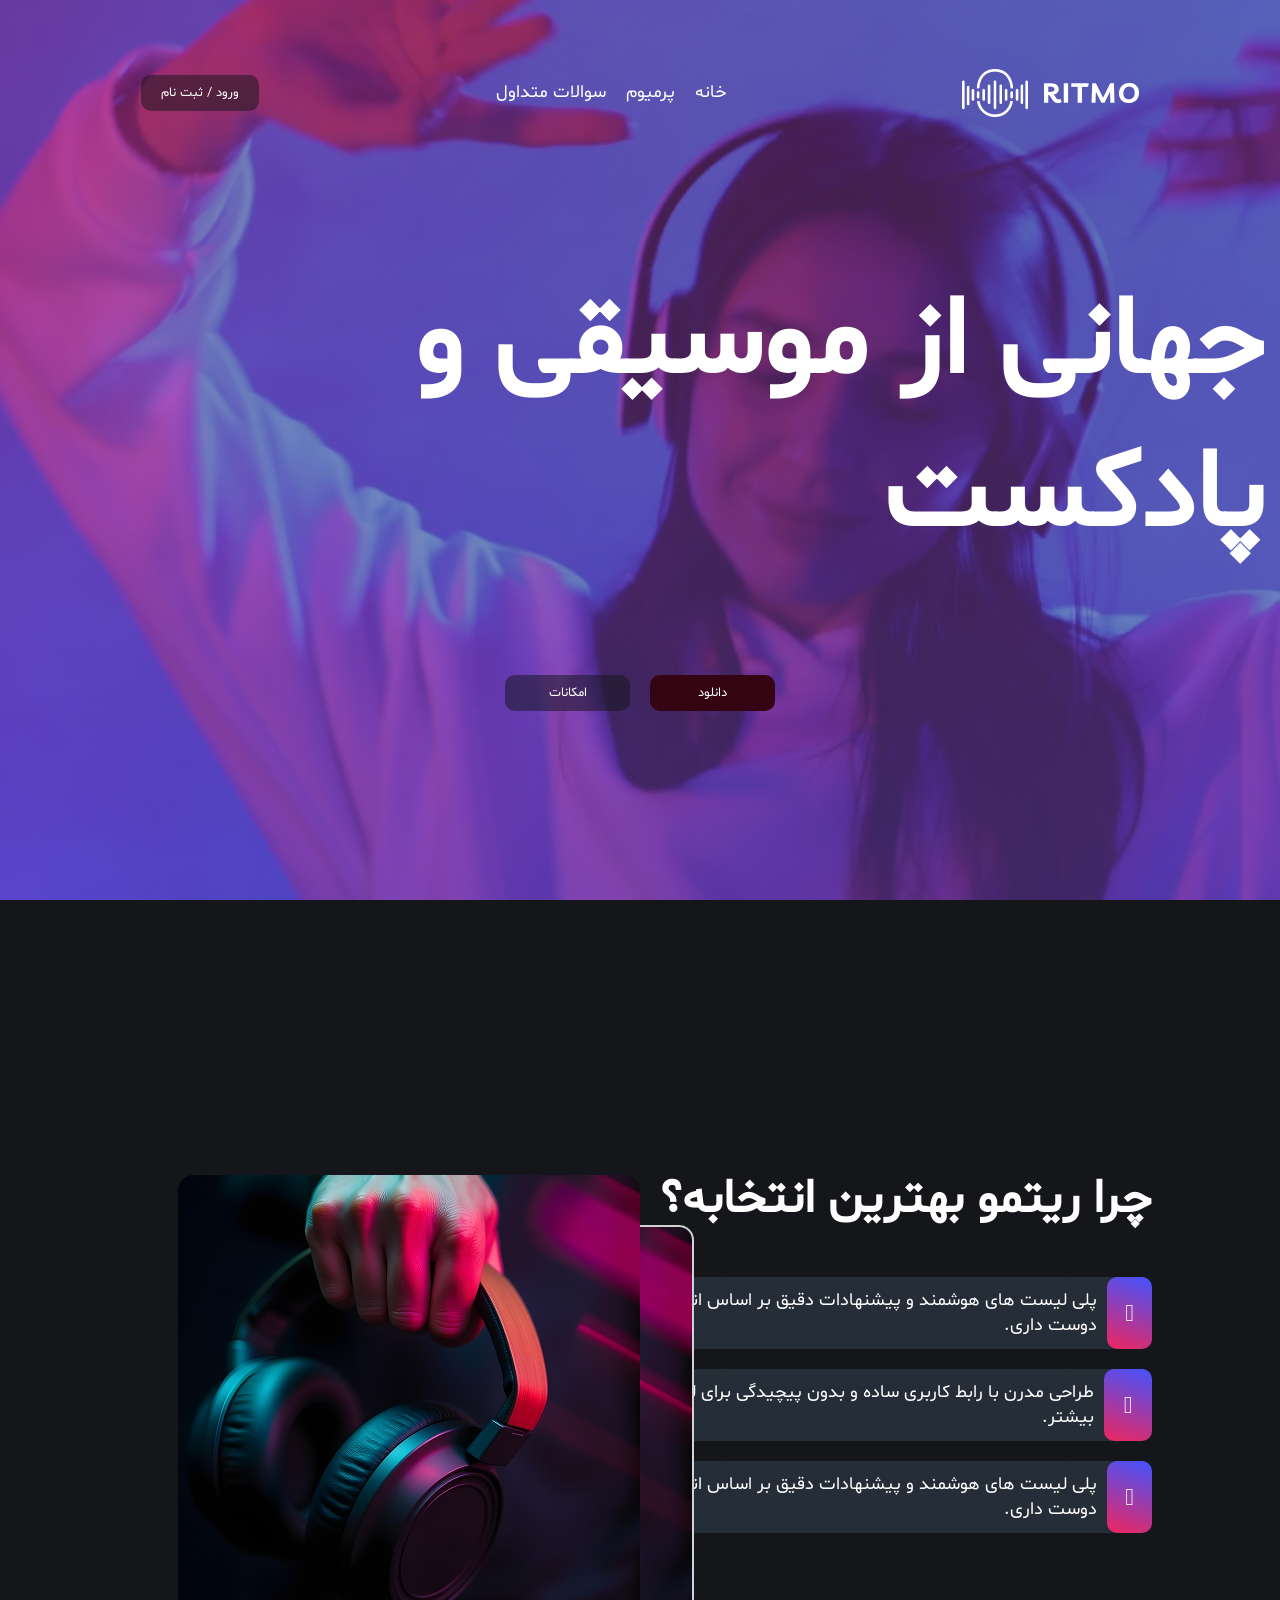
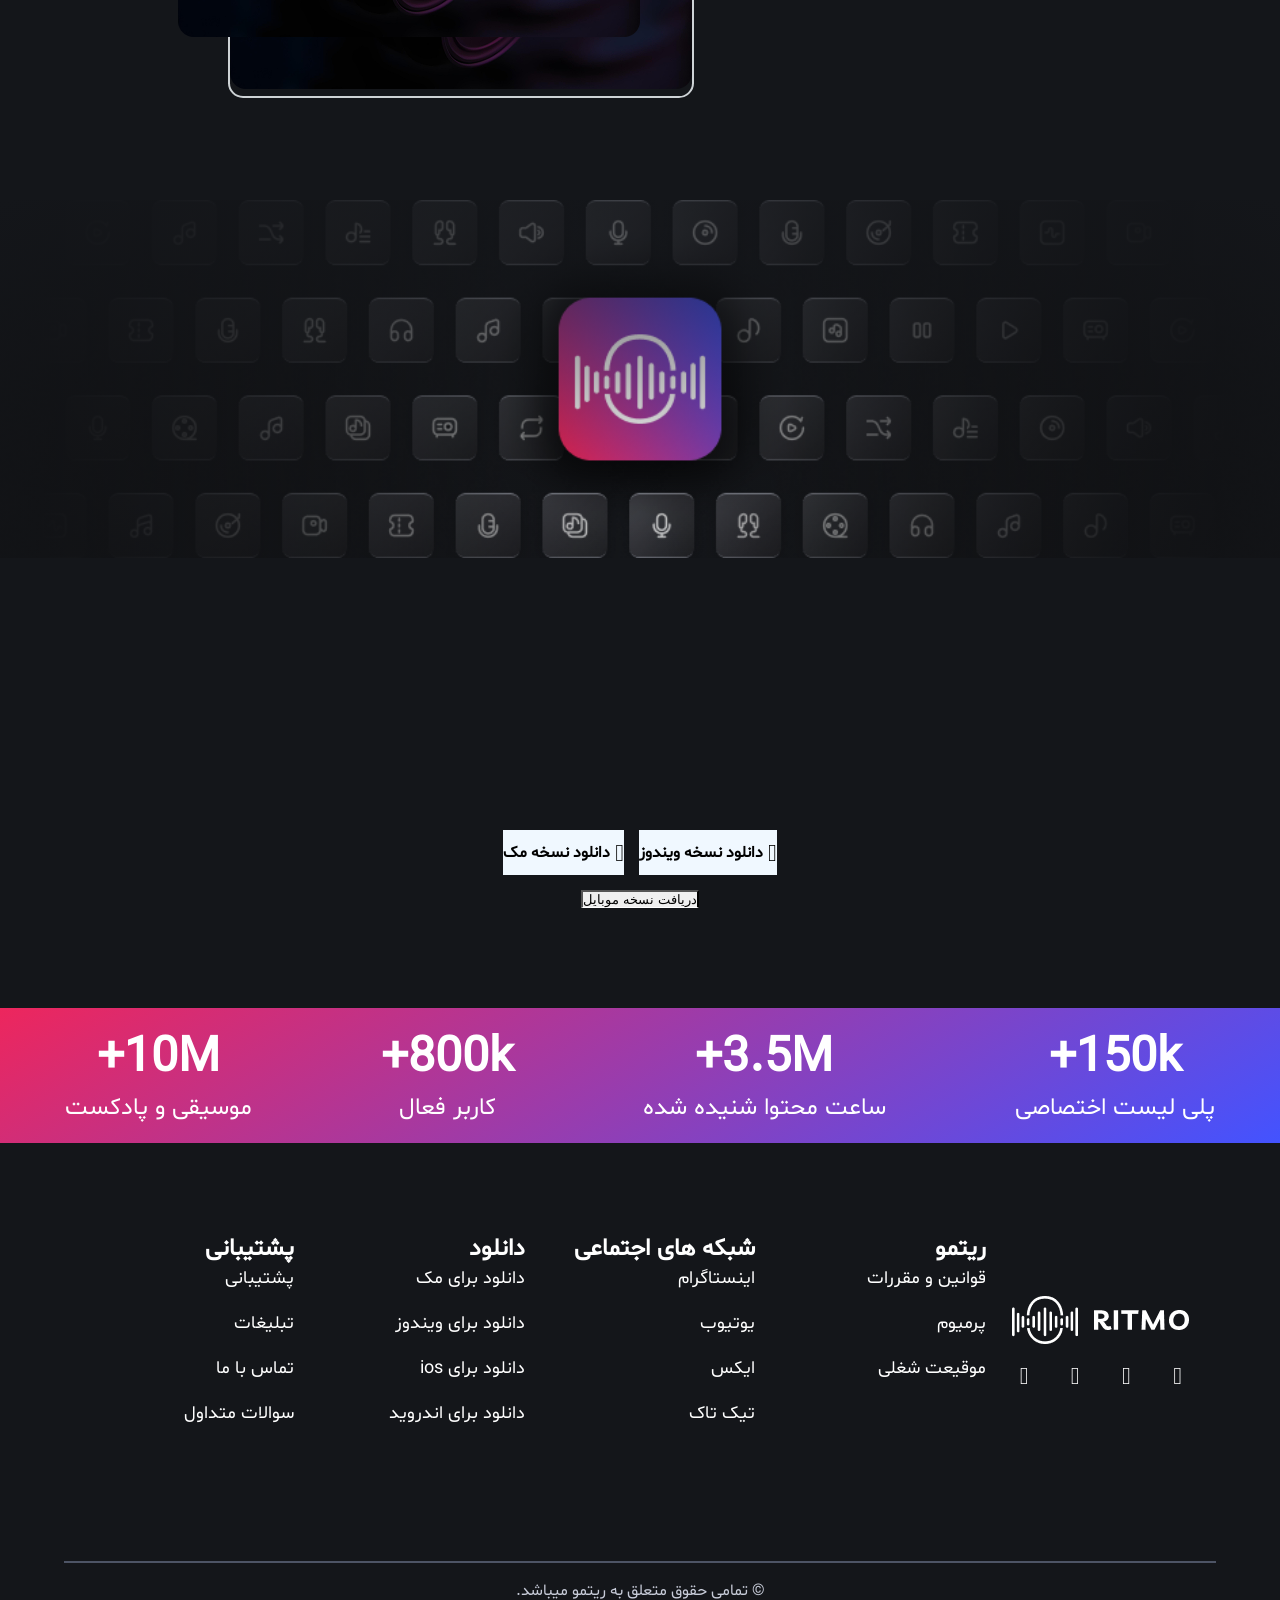
==== index.html @ 7dd8b9f4 "first" ====
<!DOCTYPE html>
<html lang="en">

<head>
    <meta charset="UTF-8">
    <meta name="viewport" content="width=device-width, initial-scale=1.0">
    <link rel='stylesheet'
        href='./assetes/css/uicons-regular-straight.css'>
    <link rel='stylesheet' href='./assetes/css/uicons-brands.css'>
    <link rel='stylesheet' href='./assetes/css/uicons-solid-chubby.css'> 
    <link rel="stylesheet" href="./assetes/css/style.css">
    <title>ریتمو</title>
</head>

<body>
    <div class="box1">
        <div class="header">
            <img src="./assetes/images/Logo (1).png" alt="">
            <ul>
                <li>خانه</li>
                <li>پرمیوم</li>
                <li>سوالات متداول</li>
            </ul>
           <a href="./login.html">
             <button id="buttom"> ورود / ثبت نام</button>
           </a>

        </div>
        <div>
            <h1>جهانی از موسیقی و پادکست</h1>
            <div class="button">
                <button class="button1"> دانلود </button>
                <button class="button2"> امکانات </button>
            </div>
        </div>
    </div>


    <div class="box2">
        <div class="box-1">
            <h2> چرا ریتمو بهترین انتخابه؟</h2>
            <br>
            <br>
            <div class="box-3">
                <ul class="ul-css">
                    <div class="list">
                        <div class="bg-icon">
                            <i class="fi fi-rs-folder-music"></i>
                        </div>
                        <p class="note"> پلی لیست های هوشمند و پیشنهادات دقیق بر اساس انچه دوست داری. </p>
                    </div>
                    <div class="list">
                        <div class="bg-icon">
                            <i class="fi fi-rs-microphone"></i>
                        </div>
                        <p class="note">طراحی مدرن با رابط کاربری ساده و بدون پیچیدگی برای لذت بیشتر.</p>
                    </div>
                    <div class="list">
                        <div class="bg-icon"ّ>
                              <i class="fi fi-rs-music-alt"></i>
                        </div>
                        <p class="note"> پلی لیست های هوشمند و پیشنهادات دقیق بر اساس انچه دوست داری. </p>
                    </div>
                </ul>
            </div>
        </div>
        <div class="box-2">
            <div class="Image1">
                <img src="./assetes/images/Image Overlay.png" alt="">
            </div>
            <div class="Image2">
                <img src="./assetes/images/Image Overlay.png" alt="">
            </div>
        </div>
    </div>

    <div class="Sub-Container">
    </div>
    <div class="download-btn">
        <div class="Button-Containe">
            <button class="Download-Button-Containe"> <i class="fi fi-brands-google-circle"></i>  <p>دانلود نسخه ویندوز</p> </button>
            <button class="Download-Button-Containe"><i class="fi fi-brands-apple"></i>   <p>دانلود نسخه مک</p> </button>
        </div>
        <div class="Button-Container2">
            <button>
                دریافت نسخه موبایل
            </button>
        </div>
    </div>
    <div class="Stats-Section">
        <div>
            <p class="counter">150k+</p>
            <p> پلی لیست اختصاصی </p>
        </div>
        <div>
            <p class="counter">3.5M+</p>
            <p>ساعت محتوا شنیده شده </p>
        </div>
        <div>
            <p class="counter">800k+</p>
            <p>کاربر فعال </p>
        </div>
        <div>
            <p class="counter">10M+</p>
            <p>موسیقی و پادکست </p>
        </div>
    </div>
    <div class="footer">
        <div class=" images">
            <img src="./assetes/images/Logo (1).png" alt="">
            <div class="social-icons">
                <i class="fi fi-brands-instagram"></i>
                <i class="fi fi-brands-tik-tok"></i>
                <i class="fi fi-brands-twitter-alt"></i>
                <i class="fi fi-brands-facebook"></i>
            </div>
        </div>

        <div class="Legal-Container">
            <p class="Legal-Header">ریتمو</p>
            <ul>
                <li>قوانین و مقررات </li>
                <li>پرمیوم</li>
                <li>موقیعت شغلی</li>
            </ul>
        </div>
        <div class="Legal-Container">
            <p class="Legal-Header">شبکه های اجتماعی </p>
            <ul>
                <li>اینستاگرام</li>
                <li>یوتیوب</li>
                <li>ایکس </li>
                <li>تیک تاک</li>
            </ul>
        </div>
        <div class="Legal-Container">
            <p class="Legal-Header">دانلود </p>
            <ul>
                <li>دانلود برای مک</li>
                <li>دانلود برای ویندوز</li>
                <li>دانلود برای ios</li>
                <li>دانلود برای اندروید</li>
            </ul>
        </div>
        <div class="Legal-Container">
            <p class="Legal-Header">پشتیبانی</p>
            <ul>
                <li> پشتیبانی </li>
                <li> تبلیغات </li>
                <li> تماس با ما </li>
                <li> سوالات متداول </li>
            </ul>
        </div>
    </div>
    <div class="footer-note">
        <p>
            <span> &copy; </span> تمامی حقوق متعلق به ریتمو میباشد.
        </p>
    </div>
</body>

</html>
---- assetes/css/uicons-brands.css ----
/*!
*   _____       _             __                 _____                               ______ _       _   _
*  |_   _|     | |           / _|               |_   _|                             |  ____| |     | | (_)
*    | |  _ __ | |_ ___ _ __| |_ __ _  ___ ___    | |  ___ ___  _ __  ___   ______  | |__  | | __ _| |_ _  ___ ___  _ __
*    | | | '_ \| __/ _ \ '__|  _/ _` |/ __/ _ \   | | / __/ _ \| '_ \/ __| |______| |  __| | |/ _` | __| |/ __/ _ \| '_ \
*   _| |_| | | | ||  __/ |  | || (_| | (_|  __/  _| || (_| (_) | | | \__ \          | |    | | (_| | |_| | (_| (_) | | | |
*  |_____|_| |_|\__\___|_|  |_| \__,_|\___\___| |_____\___\___/|_| |_|___/          |_|    |_|\__,_|\__|_|\___\___/|_| |_|
*
*                         UIcons 4.0.0 - https://www.flaticon.com/uicons/interface-icons
*/
@font-face {
    font-family: "uicons-brands";
    src: url("https://cdn-uicons.flaticon.com/4.0.0/uicons-brands/webfonts/uicons-brands.woff2") format("woff2"),
    url("https://cdn-uicons.flaticon.com/4.0.0/uicons-brands/webfonts/uicons-brands.woff") format("woff"),
    url("https://cdn-uicons.flaticon.com/4.0.0/uicons-brands/webfonts/uicons-brands.eot#iefix") format("embedded-opentype");
    font-display: swap;
}
    i[class^="fi-brands-"]:before, i[class*=" fi-brands-"]:before, span[class^="fi-brands-"]:before, span[class*="fi-brands-"]:before {
font-family: uicons-brands !important;
font-style: normal;
font-weight: normal !important;
font-variant: normal;
text-transform: none;
line-height: 1;
-webkit-font-smoothing: antialiased;
-moz-osx-font-smoothing: grayscale;
}

        .fi-brands-3m:before {
    content: "\e014";
    }
        .fi-brands-500px:before {
    content: "\e01a";
    }
        .fi-brands-abbot-laboratories:before {
    content: "\e027";
    }
        .fi-brands-accusoft:before {
    content: "\e02f";
    }
        .fi-brands-acrobat:before {
    content: "\e032";
    }
        .fi-brands-adobe:before {
    content: "\e043";
    }
        .fi-brands-aecom:before {
    content: "\e048";
    }
        .fi-brands-aero:before {
    content: "\e049";
    }
        .fi-brands-after-effects:before {
    content: "\e04b";
    }
        .fi-brands-airbnb:before {
    content: "\e064";
    }
        .fi-brands-algolia:before {
    content: "\e073";
    }
        .fi-brands-amd:before {
    content: "\e082";
    }
        .fi-brands-american-express:before {
    content: "\e083";
    }
        .fi-brands-android:before {
    content: "\e090";
    }
        .fi-brands-animate:before {
    content: "\e0ac";
    }
        .fi-brands-app-store-ios:before {
    content: "\e0b9";
    }
        .fi-brands-apple:before {
    content: "\e0bb";
    }
        .fi-brands-apple-pay:before {
    content: "\e0c1";
    }
        .fi-brands-artstation:before {
    content: "\e13b";
    }
        .fi-brands-astrazeneca:before {
    content: "\e145";
    }
        .fi-brands-asus:before {
    content: "\e146";
    }
        .fi-brands-atandt:before {
    content: "\e148";
    }
        .fi-brands-atlassian:before {
    content: "\e149";
    }
        .fi-brands-atom:before {
    content: "\e14b";
    }
        .fi-brands-audition:before {
    content: "\e159";
    }
        .fi-brands-behance:before {
    content: "\e1d9";
    }
        .fi-brands-bitcoin:before {
    content: "\e20a";
    }
        .fi-brands-blackberry:before {
    content: "\e20e";
    }
        .fi-brands-blogger:before {
    content: "\e221";
    }
        .fi-brands-bluetooth:before {
    content: "\e22b";
    }
        .fi-brands-bootstrap:before {
    content: "\e268";
    }
        .fi-brands-bridgestone:before {
    content: "\e2e9";
    }
        .fi-brands-burger-king:before {
    content: "\e32d";
    }
        .fi-brands-c:before {
    content: "\e34e";
    }
        .fi-brands-capture:before {
    content: "\e3a1";
    }
        .fi-brands-cc-amazon-pay:before {
    content: "\e3eb";
    }
        .fi-brands-cc-apple-pay:before {
    content: "\e3ec";
    }
        .fi-brands-cc-diners-club:before {
    content: "\e3ed";
    }
        .fi-brands-cc-visa:before {
    content: "\e3ee";
    }
        .fi-brands-centos:before {
    content: "\e3f6";
    }
        .fi-brands-character:before {
    content: "\e403";
    }
        .fi-brands-chromecast:before {
    content: "\e45f";
    }
        .fi-brands-cloudflare:before {
    content: "\e516";
    }
        .fi-brands-confluence:before {
    content: "\e597";
    }
        .fi-brands-creative-commons:before {
    content: "\e5c7";
    }
        .fi-brands-creative-commons-by:before {
    content: "\e5c8";
    }
        .fi-brands-creative-commons-nc:before {
    content: "\e5c9";
    }
        .fi-brands-creative-commons-nc-eu:before {
    content: "\e5ca";
    }
        .fi-brands-creative-commons-nc-jp:before {
    content: "\e5cb";
    }
        .fi-brands-creative-commons-nd:before {
    content: "\e5cc";
    }
        .fi-brands-creative-commons-pd:before {
    content: "\e5cd";
    }
        .fi-brands-creative-commons-pd-alt:before {
    content: "\e5ce";
    }
        .fi-brands-creative-commons-remix:before {
    content: "\e5cf";
    }
        .fi-brands-creative-commons-sa:before {
    content: "\e5d0";
    }
        .fi-brands-creative-commons-sampling:before {
    content: "\e5d1";
    }
        .fi-brands-creative-commons-sampling-plus:before {
    content: "\e5d2";
    }
        .fi-brands-creative-commons-share:before {
    content: "\e5d3";
    }
        .fi-brands-creative-commons-zero:before {
    content: "\e5d4";
    }
        .fi-brands-css3:before {
    content: "\e5fa";
    }
        .fi-brands-css3-alt:before {
    content: "\e5fb";
    }
        .fi-brands-dailymotion:before {
    content: "\e630";
    }
        .fi-brands-deezer:before {
    content: "\e656";
    }
        .fi-brands-delphi:before {
    content: "\e65f";
    }
        .fi-brands-dev:before {
    content: "\e66f";
    }
        .fi-brands-devianart:before {
    content: "\e670";
    }
        .fi-brands-digg:before {
    content: "\e6a0";
    }
        .fi-brands-dimension:before {
    content: "\e6af";
    }
        .fi-brands-discord:before {
    content: "\e6b9";
    }
        .fi-brands-discord-circle:before {
    content: "\e6ba";
    }
        .fi-brands-discord-square:before {
    content: "\e6bb";
    }
        .fi-brands-docker:before {
    content: "\e6da";
    }
        .fi-brands-dribbble:before {
    content: "\e71a";
    }
        .fi-brands-dropbox:before {
    content: "\e724";
    }
        .fi-brands-drupal:before {
    content: "\e72f";
    }
        .fi-brands-ebay:before {
    content: "\e752";
    }
        .fi-brands-elementor:before {
    content: "\e766";
    }
        .fi-brands-ethereum:before {
    content: "\e79b";
    }
        .fi-brands-etsy:before {
    content: "\e79d";
    }
        .fi-brands-evernote:before {
    content: "\e7a2";
    }
        .fi-brands-facebook:before {
    content: "\e80c";
    }
        .fi-brands-facebook-messenger:before {
    content: "\e80d";
    }
        .fi-brands-facebook-messenger-circle:before {
    content: "\e80e";
    }
        .fi-brands-facebook-messenger-square:before {
    content: "\e80f";
    }
        .fi-brands-facebook-square:before {
    content: "\e810";
    }
        .fi-brands-fedex:before {
    content: "\e829";
    }
        .fi-brands-figma:before {
    content: "\e838";
    }
        .fi-brands-firefox:before {
    content: "\e896";
    }
        .fi-brands-firefox-browser:before {
    content: "\e897";
    }
        .fi-brands-flaticon:before {
    content: "\e8b7";
    }
        .fi-brands-flaticon-1:before {
    content: "\e8b8";
    }
        .fi-brands-flickr:before {
    content: "\e8ba";
    }
        .fi-brands-flipboard:before {
    content: "\e8bc";
    }
        .fi-brands-fonts:before {
    content: "\e8fa";
    }
        .fi-brands-foursquare:before {
    content: "\e90d";
    }
        .fi-brands-freepik:before {
    content: "\e918";
    }
        .fi-brands-freepik-1:before {
    content: "\e919";
    }
        .fi-brands-fresco:before {
    content: "\e91c";
    }
        .fi-brands-github:before {
    content: "\e965";
    }
        .fi-brands-gitlab:before {
    content: "\e966";
    }
        .fi-brands-goodreads:before {
    content: "\e989";
    }
        .fi-brands-google:before {
    content: "\e98a";
    }
        .fi-brands-google-circle:before {
    content: "\e98b";
    }
        .fi-brands-google-play:before {
    content: "\e98c";
    }
        .fi-brands-google-play-circle:before {
    content: "\e98d";
    }
        .fi-brands-google-play-square:before {
    content: "\e98e";
    }
        .fi-brands-google-square:before {
    content: "\e98f";
    }
        .fi-brands-haskell:before {
    content: "\ea38";
    }
        .fi-brands-hbo:before {
    content: "\ea44";
    }
        .fi-brands-hotjar:before {
    content: "\eaac";
    }
        .fi-brands-html5:before {
    content: "\eada";
    }
        .fi-brands-huawei:before {
    content: "\eadb";
    }
        .fi-brands-hubspot:before {
    content: "\eadc";
    }
        .fi-brands-ibm:before {
    content: "\eae7";
    }
        .fi-brands-iconfinder:before {
    content: "\eaed";
    }
        .fi-brands-illustrator:before {
    content: "\eaf5";
    }
        .fi-brands-illustrator-draw:before {
    content: "\eaf6";
    }
        .fi-brands-imdb:before {
    content: "\eafb";
    }
        .fi-brands-incopy:before {
    content: "\eb06";
    }
        .fi-brands-indesign:before {
    content: "\eb08";
    }
        .fi-brands-instagram:before {
    content: "\eb22";
    }
        .fi-brands-instagram-circle:before {
    content: "\eb23";
    }
        .fi-brands-instagram-square:before {
    content: "\eb24";
    }
        .fi-brands-intel:before {
    content: "\eb2c";
    }
        .fi-brands-invision:before {
    content: "\eb3a";
    }
        .fi-brands-itunes:before {
    content: "\eb4c";
    }
        .fi-brands-janseen:before {
    content: "\eb51";
    }
        .fi-brands-java:before {
    content: "\eb56";
    }
        .fi-brands-jcb:before {
    content: "\eb58";
    }
        .fi-brands-jira:before {
    content: "\eb5a";
    }
        .fi-brands-johnson-and-johnson:before {
    content: "\eb5c";
    }
        .fi-brands-joomla:before {
    content: "\eb5f";
    }
        .fi-brands-js:before {
    content: "\eb66";
    }
        .fi-brands-kickstarter:before {
    content: "\eb88";
    }
        .fi-brands-line:before {
    content: "\ec1d";
    }
        .fi-brands-line-circle:before {
    content: "\ec1e";
    }
        .fi-brands-line-square:before {
    content: "\ec1f";
    }
        .fi-brands-linkedin:before {
    content: "\ec27";
    }
        .fi-brands-linkedin-circle:before {
    content: "\ec28";
    }
        .fi-brands-linkedin-square:before {
    content: "\ec29";
    }
        .fi-brands-lisp:before {
    content: "\ec30";
    }
        .fi-brands-mailchimp:before {
    content: "\ec8c";
    }
        .fi-brands-marriott-international:before {
    content: "\ecb3";
    }
        .fi-brands-mcdonalds:before {
    content: "\ecc8";
    }
        .fi-brands-media-encoder:before {
    content: "\eccd";
    }
        .fi-brands-medium:before {
    content: "\ecd4";
    }
        .fi-brands-meta:before {
    content: "\ed06";
    }
        .fi-brands-meta-circle:before {
    content: "\ed07";
    }
        .fi-brands-meta-square:before {
    content: "\ed08";
    }
        .fi-brands-microsoft:before {
    content: "\ed1b";
    }
        .fi-brands-microsoft-edge:before {
    content: "\ed1c";
    }
        .fi-brands-microsoft-explorer:before {
    content: "\ed1d";
    }
        .fi-brands-mysql:before {
    content: "\eda6";
    }
        .fi-brands-napster:before {
    content: "\edad";
    }
        .fi-brands-nestle:before {
    content: "\edb2";
    }
        .fi-brands-netflix:before {
    content: "\edb3";
    }
        .fi-brands-node-js:before {
    content: "\eddc";
    }
        .fi-brands-nvidia:before {
    content: "\edf9";
    }
        .fi-brands-oracle:before {
    content: "\ee35";
    }
        .fi-brands-patreon:before {
    content: "\ee83";
    }
        .fi-brands-paypal:before {
    content: "\ee91";
    }
        .fi-brands-pfizer:before {
    content: "\ef0c";
    }
        .fi-brands-photoshop:before {
    content: "\ef24";
    }
        .fi-brands-photoshop-camera:before {
    content: "\ef25";
    }
        .fi-brands-photoshop-express:before {
    content: "\ef26";
    }
        .fi-brands-photoshop-lightroom:before {
    content: "\ef27";
    }
        .fi-brands-photoshop-lightroom-classic:before {
    content: "\ef28";
    }
        .fi-brands-php:before {
    content: "\ef29";
    }
        .fi-brands-pinterest:before {
    content: "\ef47";
    }
        .fi-brands-pinterest-square:before {
    content: "\ef48";
    }
        .fi-brands-postgre:before {
    content: "\efb3";
    }
        .fi-brands-premiere:before {
    content: "\efbc";
    }
        .fi-brands-premiere-rush:before {
    content: "\efbd";
    }
        .fi-brands-product-hunt:before {
    content: "\efdc";
    }
        .fi-brands-python:before {
    content: "\effc";
    }
        .fi-brands-raspberry-pi:before {
    content: "\f034";
    }
        .fi-brands-reddit:before {
    content: "\f04d";
    }
        .fi-brands-samsung:before {
    content: "\f0f3";
    }
        .fi-brands-sap:before {
    content: "\f0f7";
    }
        .fi-brands-sass:before {
    content: "\f0f8";
    }
        .fi-brands-shopify:before {
    content: "\f192";
    }
        .fi-brands-siemens:before {
    content: "\f1ae";
    }
        .fi-brands-sketch:before {
    content: "\f1d8";
    }
        .fi-brands-skype:before {
    content: "\f1ef";
    }
        .fi-brands-skype-circle:before {
    content: "\f1f0";
    }
        .fi-brands-skype-square:before {
    content: "\f1f1";
    }
        .fi-brands-slack:before {
    content: "\f1f3";
    }
        .fi-brands-slidesgo:before {
    content: "\f1ff";
    }
        .fi-brands-snapchat:before {
    content: "\f227";
    }
        .fi-brands-snapchat-circle:before {
    content: "\f228";
    }
        .fi-brands-snapchat-square:before {
    content: "\f229";
    }
        .fi-brands-sony:before {
    content: "\f246";
    }
        .fi-brands-soundcloud:before {
    content: "\f25b";
    }
        .fi-brands-spark:before {
    content: "\f26c";
    }
        .fi-brands-spotify:before {
    content: "\f285";
    }
        .fi-brands-spotify-square:before {
    content: "\f286";
    }
        .fi-brands-starbucks:before {
    content: "\f2ee";
    }
        .fi-brands-stock:before {
    content: "\f2fe";
    }
        .fi-brands-storyset:before {
    content: "\f30f";
    }
        .fi-brands-stripe:before {
    content: "\f319";
    }
        .fi-brands-substance-3d-designer:before {
    content: "\f326";
    }
        .fi-brands-substance-3d-painter:before {
    content: "\f327";
    }
        .fi-brands-substance-3d-sampler:before {
    content: "\f328";
    }
        .fi-brands-substance-3d-stager:before {
    content: "\f329";
    }
        .fi-brands-swift:before {
    content: "\f34d";
    }
        .fi-brands-t-mobile:before {
    content: "\f360";
    }
        .fi-brands-telegram:before {
    content: "\f39c";
    }
        .fi-brands-telegram-square:before {
    content: "\f39d";
    }
        .fi-brands-tencent:before {
    content: "\f3a7";
    }
        .fi-brands-the-home-depot:before {
    content: "\f3c2";
    }
        .fi-brands-threads:before {
    content: "\f3d2";
    }
        .fi-brands-threads-circle:before {
    content: "\f3d3";
    }
        .fi-brands-threads-square:before {
    content: "\f3d4";
    }
        .fi-brands-tik-tok:before {
    content: "\f3e9";
    }
        .fi-brands-tiktok-circle:before {
    content: "\f3ea";
    }
        .fi-brands-tiktok-square:before {
    content: "\f3eb";
    }
        .fi-brands-trello:before {
    content: "\f483";
    }
        .fi-brands-tripadvisor:before {
    content: "\f48b";
    }
        .fi-brands-tumblr:before {
    content: "\f4b7";
    }
        .fi-brands-twitch:before {
    content: "\f4c0";
    }
        .fi-brands-twitch-circle:before {
    content: "\f4c1";
    }
        .fi-brands-twitch-square:before {
    content: "\f4c2";
    }
        .fi-brands-twitter:before {
    content: "\f4c3";
    }
        .fi-brands-twitter-alt:before {
    content: "\f4c4";
    }
        .fi-brands-twitter-alt-circle:before {
    content: "\f4c5";
    }
        .fi-brands-twitter-alt-square:before {
    content: "\f4c6";
    }
        .fi-brands-typescript:before {
    content: "\f4cc";
    }
        .fi-brands-uber:before {
    content: "\f4cf";
    }
        .fi-brands-ubuntu:before {
    content: "\f4d0";
    }
        .fi-brands-unilever:before {
    content: "\f4dd";
    }
        .fi-brands-unity:before {
    content: "\f4df";
    }
        .fi-brands-unsplash:before {
    content: "\f4e3";
    }
        .fi-brands-ups:before {
    content: "\f4eb";
    }
        .fi-brands-usaa:before {
    content: "\f4f1";
    }
        .fi-brands-verizon:before {
    content: "\f577";
    }
        .fi-brands-videvo:before {
    content: "\f586";
    }
        .fi-brands-vimeo:before {
    content: "\f588";
    }
        .fi-brands-visa:before {
    content: "\f58f";
    }
        .fi-brands-visual-basic:before {
    content: "\f594";
    }
        .fi-brands-vk:before {
    content: "\f595";
    }
        .fi-brands-walmart:before {
    content: "\f5b9";
    }
        .fi-brands-wepik:before {
    content: "\f5f3";
    }
        .fi-brands-whatsapp:before {
    content: "\f5f5";
    }
        .fi-brands-whatsapp-circle:before {
    content: "\f5f6";
    }
        .fi-brands-whatsapp-square:before {
    content: "\f5f7";
    }
        .fi-brands-wikipedia:before {
    content: "\f60c";
    }
        .fi-brands-windows:before {
    content: "\f618";
    }
        .fi-brands-wix:before {
    content: "\f625";
    }
        .fi-brands-wordpress:before {
    content: "\f62a";
    }
        .fi-brands-xd:before {
    content: "\f640";
    }
        .fi-brands-xing:before {
    content: "\f641";
    }
        .fi-brands-yahoo:before {
    content: "\f644";
    }
        .fi-brands-yandex:before {
    content: "\f645";
    }
        .fi-brands-yelp:before {
    content: "\f646";
    }
        .fi-brands-youtube:before {
    content: "\f652";
    }
        .fi-brands-youtube-circle:before {
    content: "\f653";
    }
        .fi-brands-youtube-square:before {
    content: "\f654";
    }
        .fi-brands-zoom:before {
    content: "\f659";
    }
---- assetes/css/style.css ----
@font-face {
    font-family: "shabnam";
    src: url("../fonts/shabnam-font-v5.0.1/Shabnam.woff2");
}

body {
    direction: rtl;
    background-color: #14161a;
    font-family: "shabnam";
}

* {
    padding: 0;
    margin: 0;
    box-sizing: border-box;
}


.box1 {
    width: 100%;
    height: 100vh;
    background: linear-gradient(135deg, #ed265e50, #4353ff50), url(../images/Hero\ Section\ \(1\).png);
    background-size: cover;
    padding: 1rem;
    display: flex;
    flex-direction: column;
    align-items: center;
    justify-content: flex-start;
}

.header {
    width: 80%;
    height: 17vh;
    display: flex;
    justify-content: space-between;
    align-items: center;
    border-radius: 10px;

}

#buttom {
    border-radius: 10px;
    color: white;
    background-color: #14161a83;
    width: 100%;
    height: 4vh;
    font-family: shabnam;
    border: none;
    padding-left: 20px;
    padding-right: 20px;
    cursor: pointer;
}

ul {
    font-style: normal;
    font-size: large;
    font-family: shabnam;
    color: white;
    display: flex;
    gap: 20px;
    list-style: none;
}

h1 {
    color: white;
    font-family: shabnam;
    font-size: 7rem;
    display: flex;
    justify-content: center;
    align-items: center;
    margin-top: 100px;
}

.button {
    display: flex;
    justify-content: center;
    gap: 20px;
    margin-top: 100px;
}

.button1 {
    border-radius: 10px;
    color: white;
    background-color: #340412;
    width: 10%;
    height: 4vh;
    border: none;
    font-family: shabnam;
}

.button2 {
    border-radius: 10px;
    color: white;
    background-color: #14161a83;
    width: 10%;
    height: 4vh;
    border: none;
    font-family: shabnam;
}

.box2 {
    width: 80%;
    height: 100vh;
    display: flex;
    justify-content: center;
    align-items: center;
    margin: 0 auto;


}

.ul-css {
    display: flex;
    flex-direction: column !important;
    font-family: shabnam;
    font-size: large;


}

.Feature-Item {
    background-color: #46464728;
    border-radius: 4px;

}

.box-1 {
    width: 50%;
}

.list {
    display: flex;
    gap: 10px;
    align-items: center;
    background-color: rgba(140, 192, 235, 0.144);
    backdrop-filter: blur(50px);
    height: 8vh;
    border-radius: 10px;

}

.bg-icon {
    width: 4vw;
    height: 8vh;
    background: linear-gradient(200deg, #4353ff, #ed265d);
    border-radius: 10px;
    display: flex;
    align-items: center;
    justify-content: center;
}

.bg-icon i {
    font-size: 1.5rem;
    line-height: 0;
}

.box-2 {
    width: 50%;
    position: relative;

    height: 50vh;
}

.Image1 {
    position: absolute;
    top: 100px;
    left: 100px;
    border: 2px solid rgb(206, 211, 214);
    border-radius: 15px;
}

.Image2 {
    position: absolute;
    top: 50px;
    left: 50px;
}

h2 {
    color: white;
    font-family: shabnam;
    font-size: 3rem;

}

.Sub-Container {
    width: 100%;
    height: 70vh;
    background: radial-gradient(#14161a00, #14161a), url("../images/Container.png");
    background-size: contain;
    background-repeat: no-repeat;

}

.Download-Button-Containe {
    border: none;
    background-color: aliceblue;
    color: black;
    font-family: shabnam;
    font-size: 1rem;
    font-weight: bold;
    height: 5vh;
    display: flex;
    align-items: center;
    justify-content: center;
    gap: 5px;

}

i {
    line-height: 0;
}

.Download-Button-Containe i {
    font-size: 1.5rem;
}

.Button-Containe {
    display: flex;
    gap: 15px;
    justify-content: center;
    align-items: center;
    padding-bottom: 100px;
}

.Button-Container2 {
    display: flex;
    justify-content: center;
    align-items: center;
    padding-bottom: 50px;
}

.download-btn {
    width: 100%;
    height: fit-content;
    display: flex;
    flex-direction: column;
    justify-content: center;
    gap: 5px;
}

.download-btn div {
    width: 100%;
    height: fit-content;
    padding-bottom: 0;
}

.Button-Container2 button {
    border-bottom: 1px solid #fff;
    border-radius: 0;
    margin-top: 10px;
}

.Stats-Section {
    height: 15vh;
    background: linear-gradient(150deg, #ed265d, #4353ff);
    width: 100%;
    display: flex;
    justify-content: space-around;
    align-items: center;
    font-family: shabnam;
    font-size: x-large;
    color: white;
    text-align: center;

    margin-top: 100px;
}

.counter {
    font-family: shabnam;
    font-size: 3rem;
    color: white;
    font-weight: bold;
}

.images {
    width: 20%;
    height: 30vh;
    display: flex;
    align-items: center;
    flex-direction: column;
    justify-content: center;

}

.footer {
    width: 90%;
    height: 40vh;
    display: flex;
    margin-top: 60px;
    border-bottom: 2px solid #4D5465;
    margin: 60px auto;
    margin-bottom: 5px;
}

.Legal-Container {
    color: white;
    width: 20%;
    height: 30vh;
    margin-top: 30px;


}

.Legal-Header {
    font-family: SHABNAM;
    font-size: x-large;
    font-weight: bold;

}

.Legal-Container ul {
    display: flex;
    flex-direction: column;
}

.footer-note {
    height: 5vh;
    color: #C7CBD8;
    font-family: shabnam;
    font-size: 1rem;
    display: flex;
    justify-content: center;
    align-items: center;
}

.social-icons {
    margin-top: 10px;

}

.social-icons i {
    color: #fff;
    font-size: 1.5rem;
    margin: 0 1.2rem;
}

@media (max-width:425px) {
    body {
        width: 100%;
    }

    .header {
        width: 100%;
    }

    h1 {
        font-size: 2rem;
        margin-top: 0;
    }

    .header img {
        width: 30%;
    }

    .header ul {
        width: 100%;
        display: none;
    }

    .header button {
        width: 35%;
    }

    .box1 {
        background-position: center;
        height: 50vh;
    }

    .button {
        margin-top: 3rem;
    }

    .button1,
    .button2 {
        width: 30%;
    }

    .box-2 {
        width: 10vw;

    }

    .Stats-Section {
        width: 100%;
        font-size: 0.7rem;
    }

    .counter {
        font-size: 1.5rem;
        display: flex;
        justify-content: center;
        align-items: center;
    }

    .footer {
        width: 100%;
        flex-direction: column;
        height: fit-content;


    }

    .images {
        width: 80%;
        align-self: center;
    }

    .Legal-Container {
        width: 100%;
        height: 25vh;
        padding-right: 10px;
    }

    .Legal-Header {
        font-size: 1.5rem;
        margin-bottom: 1rem;
    }

    .bg-icon {
        width: 23vw;
    }

    .box2 {
        flex-direction: column;
    }

    .box-1 {
        width: 100%;
    }

    .box-2 {
        width: 100%;
    }

    .box-2 img {
        width: 100%;

    }

    .box-2 .Image1 {
        width: 70%;
        left: 56px !important;
    }

    .box-2 .Image2 {
        width: 70%;
        left: 12px !important;
    }

    .Sub-Container {
        width: 100%;
        height: 25vh;
        background-position: center;
        background-size: cover;
    }

    .Download-Button-Containe {
        width: 40%;
    }

    .Button-Containe {
        margin-top: 50px;
    }

    .Button-Container2 button {
        width: 40%;
    }

    .Stats-Section {
        margin-top: 40px;
    }

    .footer ul {
        gap: 15px;
    }

    h2 {
        font-size: 1.5rem;
        text-align: center;
    }

    .list p {
        font-size: .9rem;
        line-height: 2;
    }

    #buttom {
        width: 100;
    }
}
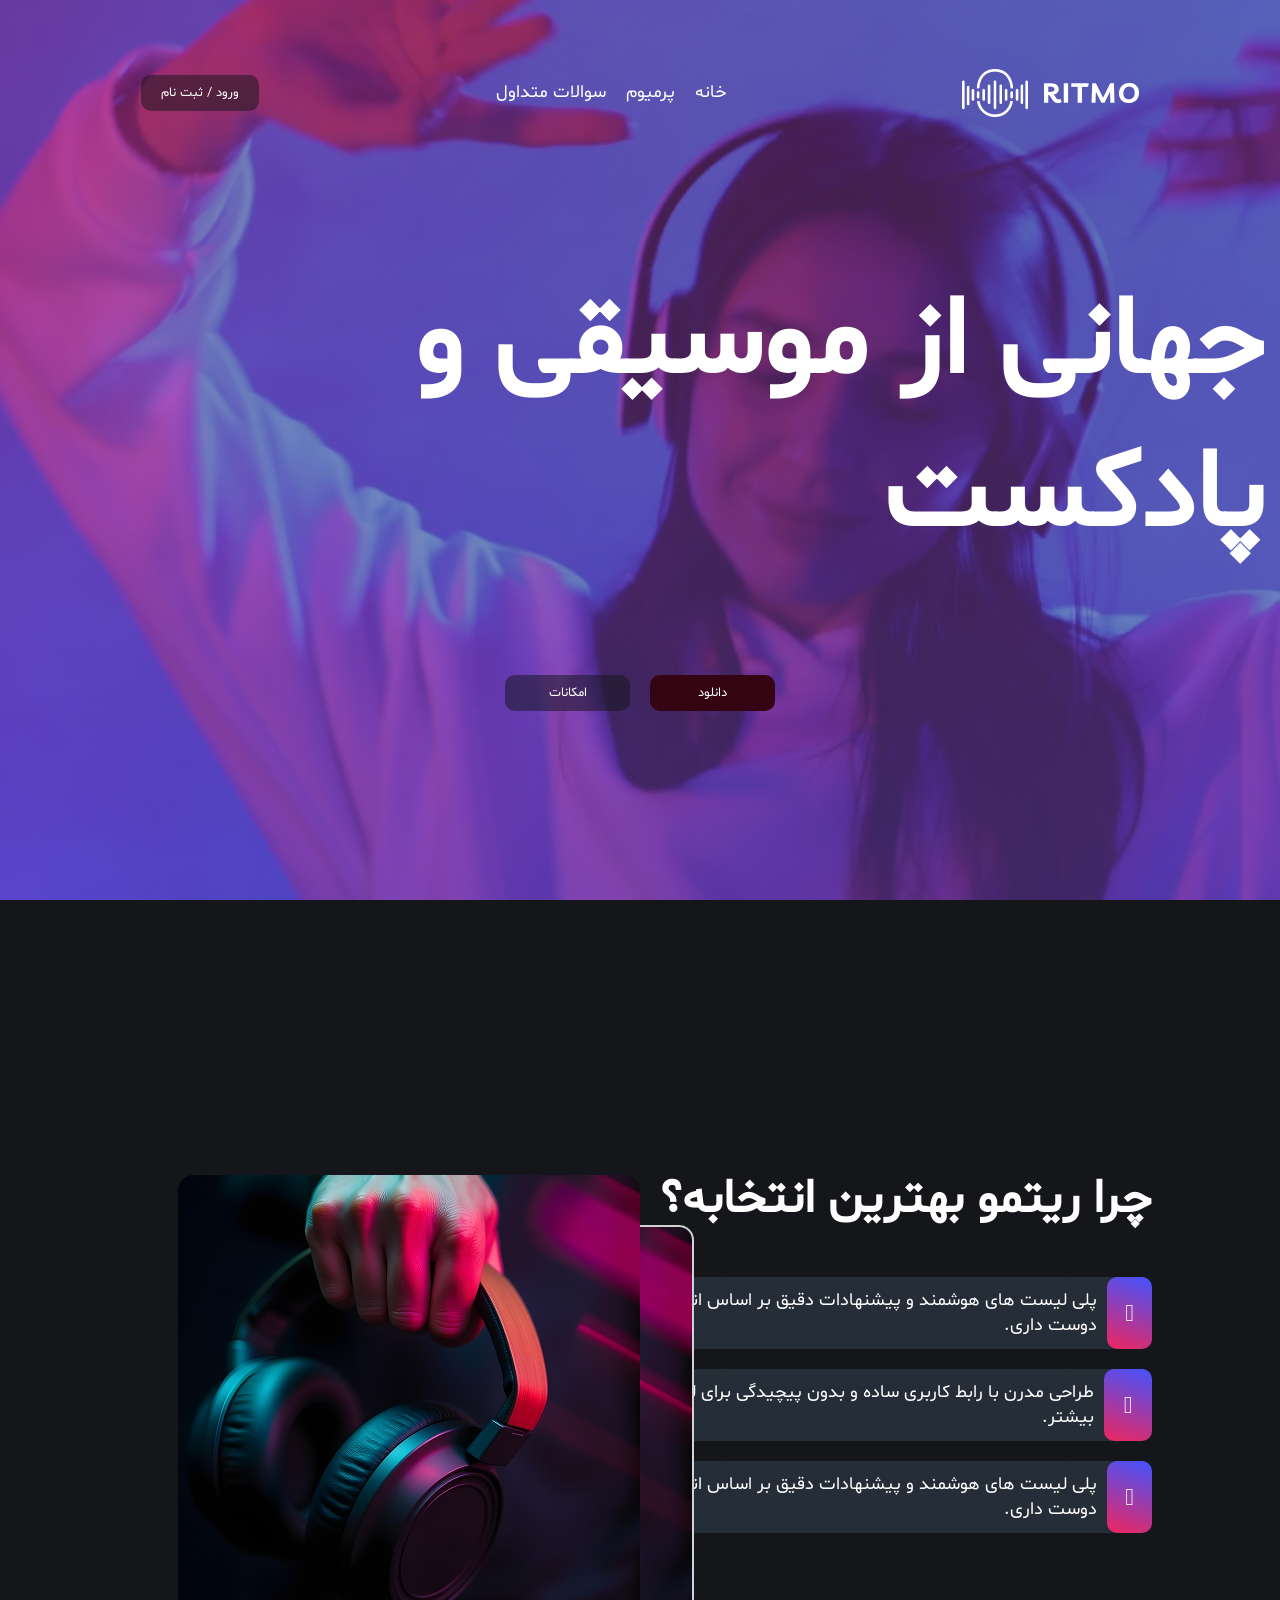
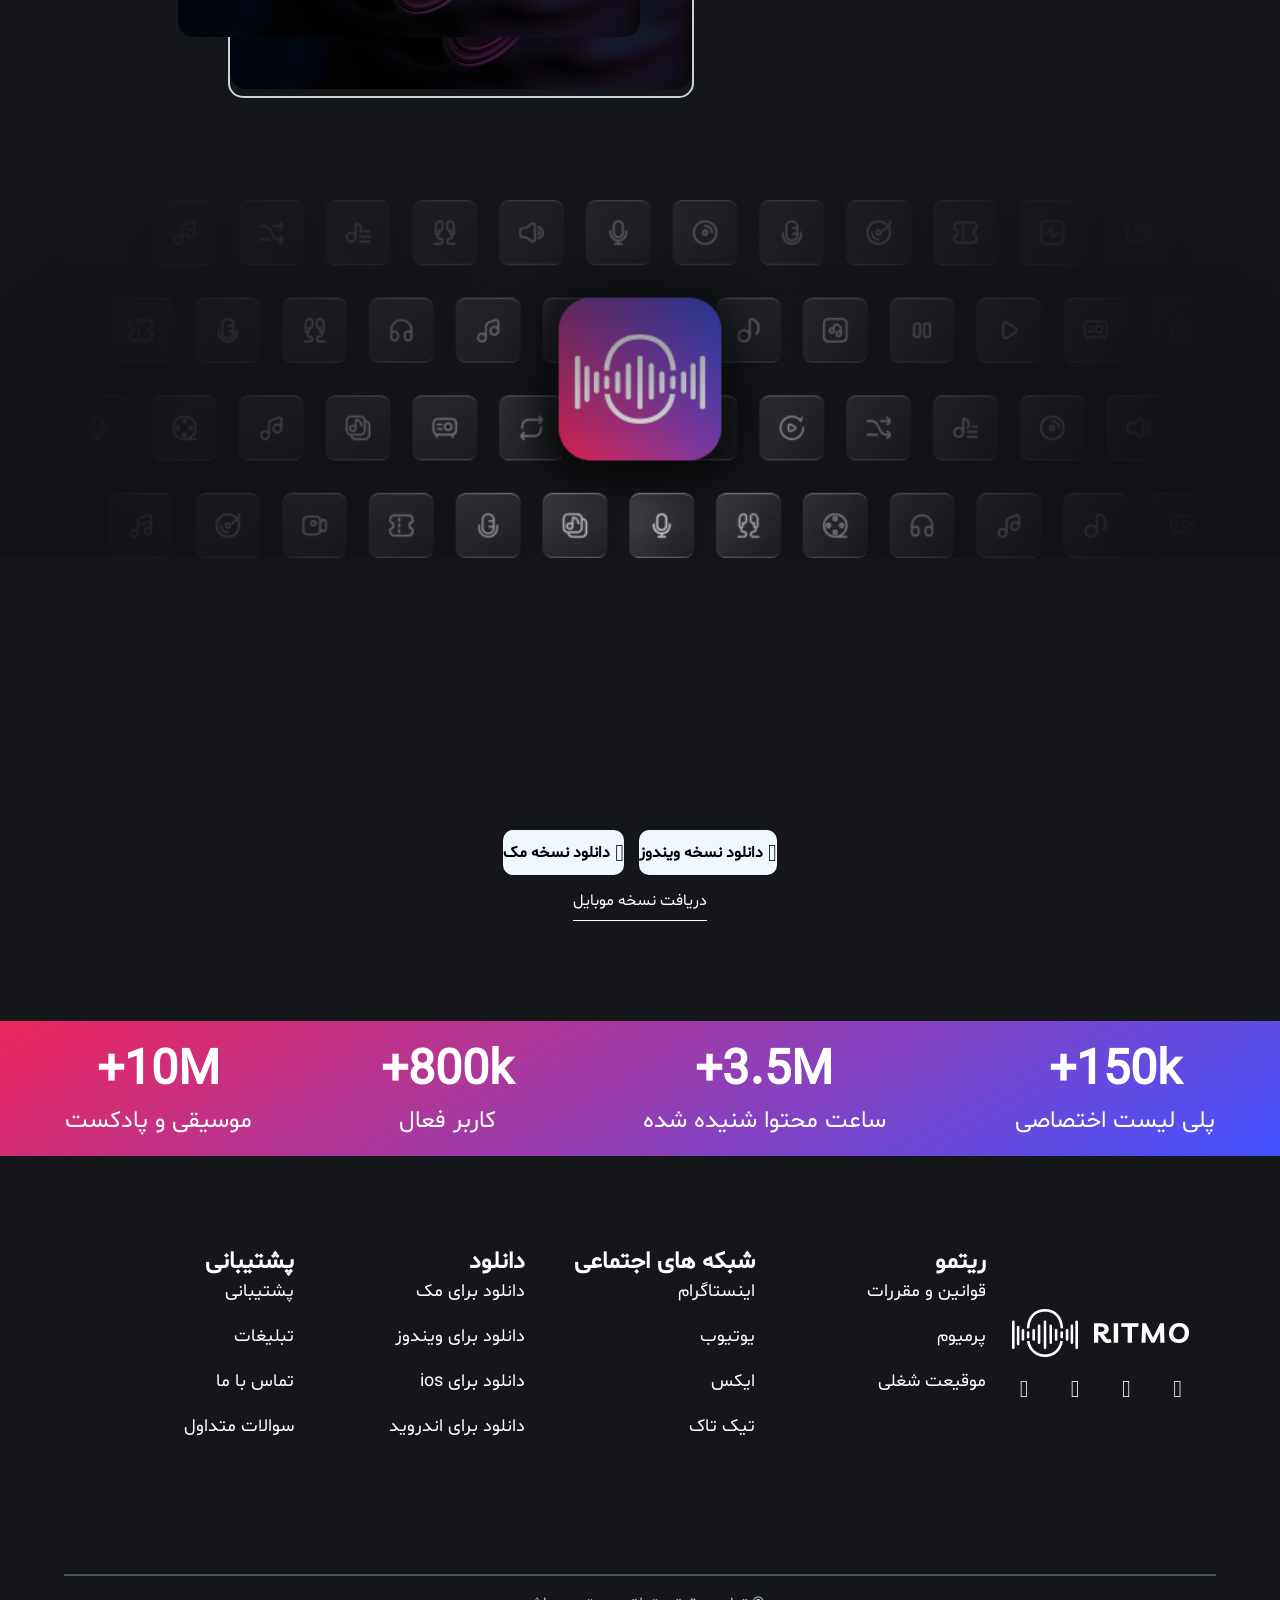
==== commit be3c386d: "fix bug" ====
--- a/index.html
+++ b/index.html
@@ -4,10 +4,9 @@
 <head>
     <meta charset="UTF-8">
     <meta name="viewport" content="width=device-width, initial-scale=1.0">
-    <link rel='stylesheet'
-        href='./assetes/css/uicons-regular-straight.css'>
+    <link rel='stylesheet' href='./assetes/css/uicons-regular-straight.css'>
     <link rel='stylesheet' href='./assetes/css/uicons-brands.css'>
-    <link rel='stylesheet' href='./assetes/css/uicons-solid-chubby.css'> 
+    <link rel='stylesheet' href='./assetes/css/uicons-solid-chubby.css'>
     <link rel="stylesheet" href="./assetes/css/style.css">
     <title>ریتمو</title>
 </head>
@@ -21,9 +20,9 @@
                 <li>پرمیوم</li>
                 <li>سوالات متداول</li>
             </ul>
-           <a href="./login.html">
-             <button id="buttom"> ورود / ثبت نام</button>
-           </a>
+            <a href="./login.html">
+                <button id="buttom"> ورود / ثبت نام</button>
+            </a>
 
         </div>
         <div>
@@ -56,8 +55,8 @@
                         <p class="note">طراحی مدرن با رابط کاربری ساده و بدون پیچیدگی برای لذت بیشتر.</p>
                     </div>
                     <div class="list">
-                        <div class="bg-icon"ّ>
-                              <i class="fi fi-rs-music-alt"></i>
+                        <div class="bg-icon" ّ>
+                            <i class="fi fi-rs-music-alt"></i>
                         </div>
                         <p class="note"> پلی لیست های هوشمند و پیشنهادات دقیق بر اساس انچه دوست داری. </p>
                     </div>
@@ -78,13 +77,15 @@
     </div>
     <div class="download-btn">
         <div class="Button-Containe">
-            <button class="Download-Button-Containe"> <i class="fi fi-brands-google-circle"></i>  <p>دانلود نسخه ویندوز</p> </button>
-            <button class="Download-Button-Containe"><i class="fi fi-brands-apple"></i>   <p>دانلود نسخه مک</p> </button>
+            <button class="Download-Button-Containe"> <i class="fi fi-brands-google-circle"></i>
+                <p>دانلود نسخه ویندوز</p>
+            </button>
+            <button class="Download-Button-Containe"><i class="fi fi-brands-apple"></i>
+                <p>دانلود نسخه مک</p>
+            </button>
         </div>
         <div class="Button-Container2">
-            <button>
-                دریافت نسخه موبایل
-            </button>
+            <a href=""> دریافت نسخه موبایل</a>
         </div>
     </div>
     <div class="Stats-Section">
--- a/assetes/css/style.css
+++ b/assetes/css/style.css
@@ -333,7 +333,16 @@
     font-size: 1.5rem;
     margin: 0 1.2rem;
 }
-
+.Download-Button-Containe{
+    border-radius: 10px;
+}
+.Button-Container2 a{
+    color: white;
+    text-decoration: none;
+    border-bottom: 1px solid white;
+    padding-bottom: 0.5rem;
+    margin-top: 10px;
+}
 @media (max-width:425px) {
     body {
         width: 100%;
@@ -487,4 +496,7 @@
     #buttom {
         width: 100;
     }
+    .footer-note{
+        margin: 20px 0;
+    }
 }
